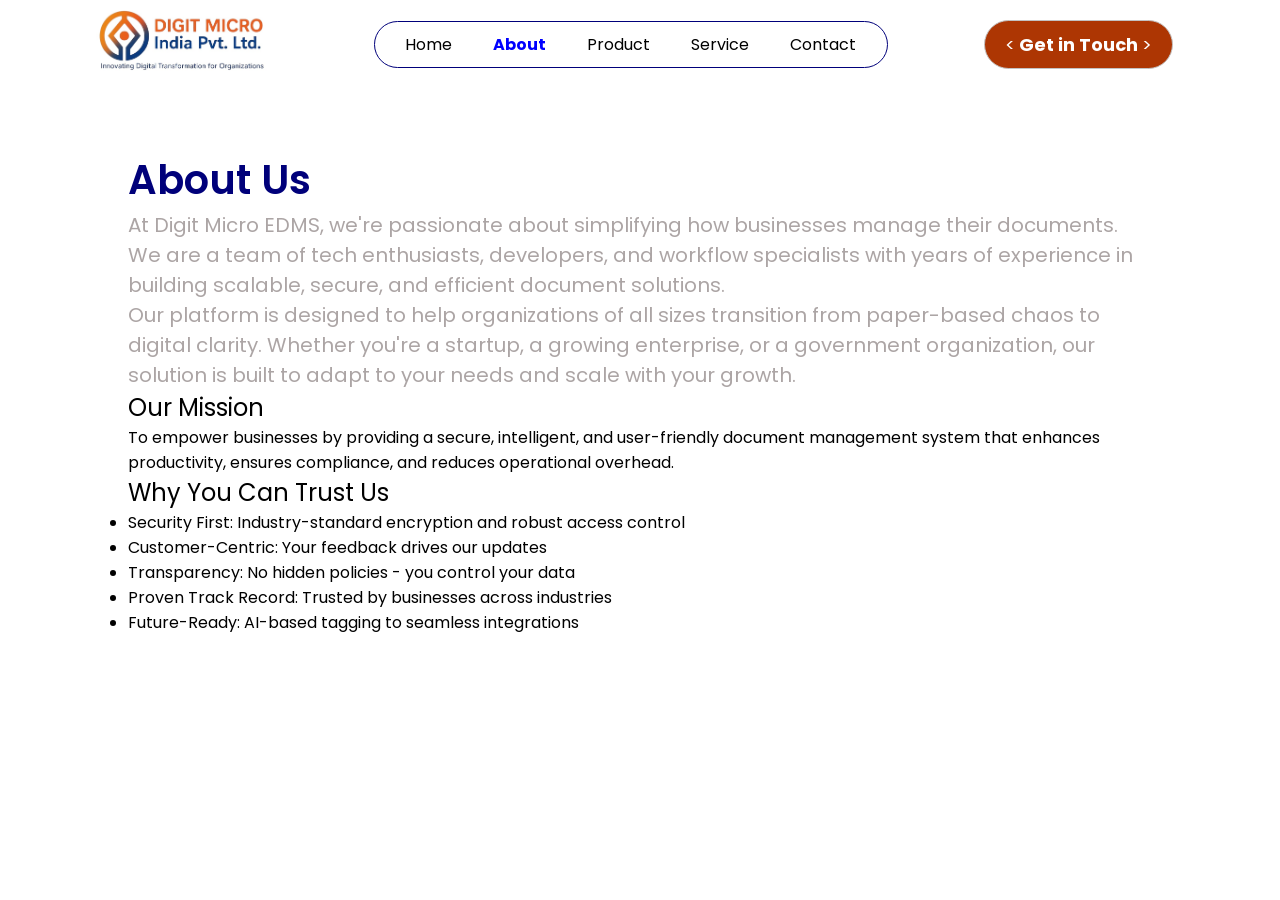
==== aboutus.html @ 91d1cb5f "section in hero and footer added & also some changes according to guidance" ====
<!DOCTYPE html>
<html lang="en">
<head>
    <meta charset="UTF-8">
    <link rel="stylesheet" href="style.css">
    <link rel="stylesheet" href="utility.css">
    <meta name="viewport" content="width=device-width, initial-scale=1.0">
    <title>Digit Micro</title>

</head>
<body>
    <Header class="">
        <div class="header">
            <div class="logo-div">
                <img class="logo" src="assets/img/logo.jpg" alt="">
            </div>
            <div class="header-right">
                <ul class="nav">
                    <li>
                        <a class="underline-hover"  href="index.html">Home</a>
                    </li>
                    <li>
                        <a class="underline-hover" href="aboutus.html">About</a>
                    </li>
                    <li>
                        <a class="underline-hover" href="">Product</a>
                    </li>
                    <li>
                        <a class="underline-hover" href="#">Service</a>
                    </li>
                    <li>
                        <a class="underline-hover" href="#">Contact</a>
                    </li>
                </ul>
            </div>
            <button class="header-btn"><span><</span> Get in Touch <span>></span></button>
        </div>
       
        
    </Header>
    <section class="display-80">
        <div class="aboutus">
            <h1>About Us</h1>
            <div>
                <p>
                    At Digit Micro EDMS, we're passionate about simplifying how businesses manage their documents. We are a team of tech enthusiasts, developers, and workflow specialists with years of experience in building scalable, secure, and efficient document solutions.
                </p>
                <p>
                    Our platform is designed to help organizations of all sizes transition from paper-based chaos to digital clarity. Whether you're a startup, a growing enterprise, or a government organization, our solution is built to adapt to your needs and scale with your growth.
                </p>
            </div>
        </div>

        <h2>Our Mission</h2>
        <div>
            To empower businesses by providing a secure, intelligent, and user-friendly document management system that enhances productivity, ensures compliance, and reduces operational overhead.
        </div>
        <h2>Why You Can Trust Us</h2>
        <ul>
            <li>Security First: Industry-standard encryption and robust access control</li>
            <li>Customer-Centric: Your feedback drives our updates</li>
            <li>Transparency: No hidden policies - you control your data</li>
            <li>Proven Track Record: Trusted by businesses across industries</li>
            <li>Future-Ready: AI-based tagging to seamless integrations</li>
        </ul>


    </section>

</body>
<script src="script.js"></script>
</html>
---- style.css ----
@import url('https://fonts.googleapis.com/css2?family=Poppins:ital,wght@0,100;0,200;0,300;0,400;0,500;0,600;0,700;0,800;0,900;1,100;1,200;1,300;1,400;1,500;1,600;1,700;1,800;1,900&display=swap');
:root{
    --gradient-color-1: linear-gradient(to right, orangered 50%, blue);
    --gradient-color-2: linear-gradient(to right, rgb(222, 219, 214) 0%, rgb(226, 218, 218), rgb(255, 255, 255),white);
    --gradient-color-3: linear-gradient(to right, rgb(255, 254, 254) 0%, white, rgb(229, 221, 221),rgb(219, 209, 209));
    --gray: rgb(172, 165, 165);
    --border: rgb(195, 194, 194);
    --darkblue: rgb(0, 0, 122);
    --darkorange: #ad3603;
}
*{
    margin: 0;
    padding: 0;
    font-family: "Poppins", sans-serif;
    font-weight: 400;
    font-style: normal;
}

.underline-hover {
position: relative;
display: inline-block;
color: #000; /* text color */
text-decoration: none;
}

.underline-hover::after {
content: "";
position: absolute;
left: 0;
bottom: 0;
height: 2px;
width: 100%;
background-image: var(--gradient-color-1);
transform: scaleX(0);
transform-origin: right;
transition: transform 0.3s ease;
}

.underline-hover:hover::after {
transform: scaleX(1);
transform-origin: left;
}

Header{
    position: fixed;
    top: 0px;
    background-color: #fff;
    z-index: 1;
   left: 85px;
}
.logo{
    width: 15vw;
    padding-top: 10px;
}
.header{
    display: flex;
    align-items: center;
    border-radius: 10px;
    justify-content: space-between;
    width: 85vw;
    margin: auto;
}
a {
    text-decoration: none;
}
.nav{
    display: flex;
    justify-content: space-evenly;
    gap: 10px;
    align-items: center;
    width: 40vw;
    cursor: pointer;
    border: 1px solid var(--darkblue);
    padding: 10px 0px;
    border-radius: 30px;
    font-weight: bold;
    & a{
        &:hover{
            transition: all 0.5s ease;
            color: var(--darkorange);
        }
    }
}
Header ul{
  list-style-type: none;  
}


.header-right{
    display: flex;
}

.header-btn{
    padding: 10px 20px;
    border-radius: 30px;
    border: none;
    color: #fff;
    background-color: var(--darkorange);
    border: 1px solid rgb(195, 194, 194);
    font-size: 18px;
    cursor: pointer;
    font-weight: bold;
    &:hover{

        transition: all 0.5s ease;
        background-color: blue;
        & span{
            transition: all 0.5s ease;
            margin: 0px 3px;
        }
    }
}
.hero-btn{
    width: 200px;
    padding: 10px 20px;
    background-color: var(--darkorange);
    color: white;
    border-radius: 30px;
    color: whitesmoke;
    border: none;
    border: 1px solid rgb(195, 194, 194);
    font-size: 18px;
    cursor: pointer;
    font-weight: bold;
    &:hover{

        transition: all 0.5s ease;
        background-color: blue;
        & .arrow{
            transition: all 0.5s ease;
            padding: 0px 10px;
        }
    }
}

section{
    margin-top: 50px;
}

.hero{
    margin-top: 140px;    
}

.hero-left{
    width: 40vw;
    display: flex;
    flex-direction: column;
    gap: 20px;
    & h1{
        text-align: start;
        font-size: 36px;
        font-weight: 600;
        color: var(--darkblue);
    }
    & p{
        text-align: start;
        font-size: 16px;
        font-weight: 400;
    }
    & .tag{
        text-align: start;
        color: var(--darkorange);
        font-size: 18px;
    }
}
.hero-ani{
    border: rgb(195, 194, 194) 1px solid;
    border-radius: 5px;
    width: 40vw;
    display: flex;
    gap: 10px;
    overflow: hidden;
    & img{
        width: 15vw;
        height: 35vh;
    }
    & h1{
        font-size: 16px;
        font-weight: 400;
        text-align: center;
        color: white;
    }
    
}
.ani-h1{
    display: flex;
    height: 5vw;
    background-color: var(--darkblue);
    align-items: center;
    justify-content: center;
}
.hero-ani{
    margin: 10px auto;
   
   
}

@keyframes slider {
    0%{
        transform: translateX(0);
    }
    100%{
        transform: translateX(-250%);
    }
}
.ani{
    animation: slider 8s linear infinite;
}

.aboutus{
    margin-top: 150px;
    & h1{
        font-size: 40px;
        font-weight: 600;
        color: var(--darkblue);
    }
    & div{
        font-size: 20px;
        font-weight: 400;
        color: var(--gray);
    }
}

.sec-2{
    border-radius: 10px;
    width: 40vw;
    height: 60vh;
    & h1{
        font-size: 36px;
        font-weight: 600;
        color: var(--darkblue);
        margin-bottom: 2%;
       
    }
    & h2{
        font-size: 18px;
        font-weight: 600;
        color: var(--darkblue);
    }
    & p{
        margin: 10px 0px;
    }
}
.tree{
    width: 40vw;
    height: 60vh;
    border-radius: 10px;
    box-shadow: rgba(0, 0, 0, 0.25) 0px 54px 55px, rgba(0, 0, 0, 0.12) 0px -12px 30px, rgba(0, 0, 0, 0.12) 0px 4px 6px, rgba(0, 0, 0, 0.17) 0px 12px 13px, rgba(0, 0, 0, 0.09) 0px -3px 5px;
}

.crown{
    width: 42vw;
    display: flex;
    justify-content: center;
    align-items: end;
    & img{
        width: 10vw;
    }
}

.footer{
    margin-top: 50px;
    display: grid;
    grid-template-columns: repeat(3, 1fr);
    gap: 10px;
    align-items: center;    
    justify-items: center;

    & h2{
        font-weight: bold;
        color: var(--darkblue);
    }
    & p{
        margin-top: 10px;
    }
   
}

.copyright{
    text-align: center;
    border-top: 1px solid var(--border);
    color: #000;
    padding-top: 20px;
}

.social{
    width: 38px;
    height: 38px;
}
.icons{
    gap: 5px;
    align-self: center;
    cursor: pointer;
    justify-items: center;
    justify-content: center;
    padding-bottom: 20px;
    margin-top: 30px;
}

Footer{
    border-radius: 10px;
    padding-top: 40px;
    margin-top: 50px;
    background-color: white;
    box-shadow: rgba(50, 50, 93, 0.25) 0px 30px 60px -12px inset, rgba(0, 0, 0, 0.3) 0px 18px 36px -18px inset;
}
---- utility.css ----
.flex{
    display: flex;
}
.grid{
    display: grid;
}
.items-center{
    align-items: center;
}
.justify-center{
    justify-content: center;
}
.justify-evenly{
    justify-content: space-evenly;
}
.justify-between{
    justify-content: space-between;
}
.text-center{
    text-align: center;
}
.text-right{
    text-align: right;
}
.text-left{
    text-align: left;
}
.display-85{
    width: 85vw;
    margin: auto;
}
.display-80{
    width: 80vw;
    margin: auto;
}
.relative{
    position: relative;
}
.absolute{
    position: absolute;
}
.active {
    color: blue; /* or any color */
    font-weight: bold;
}
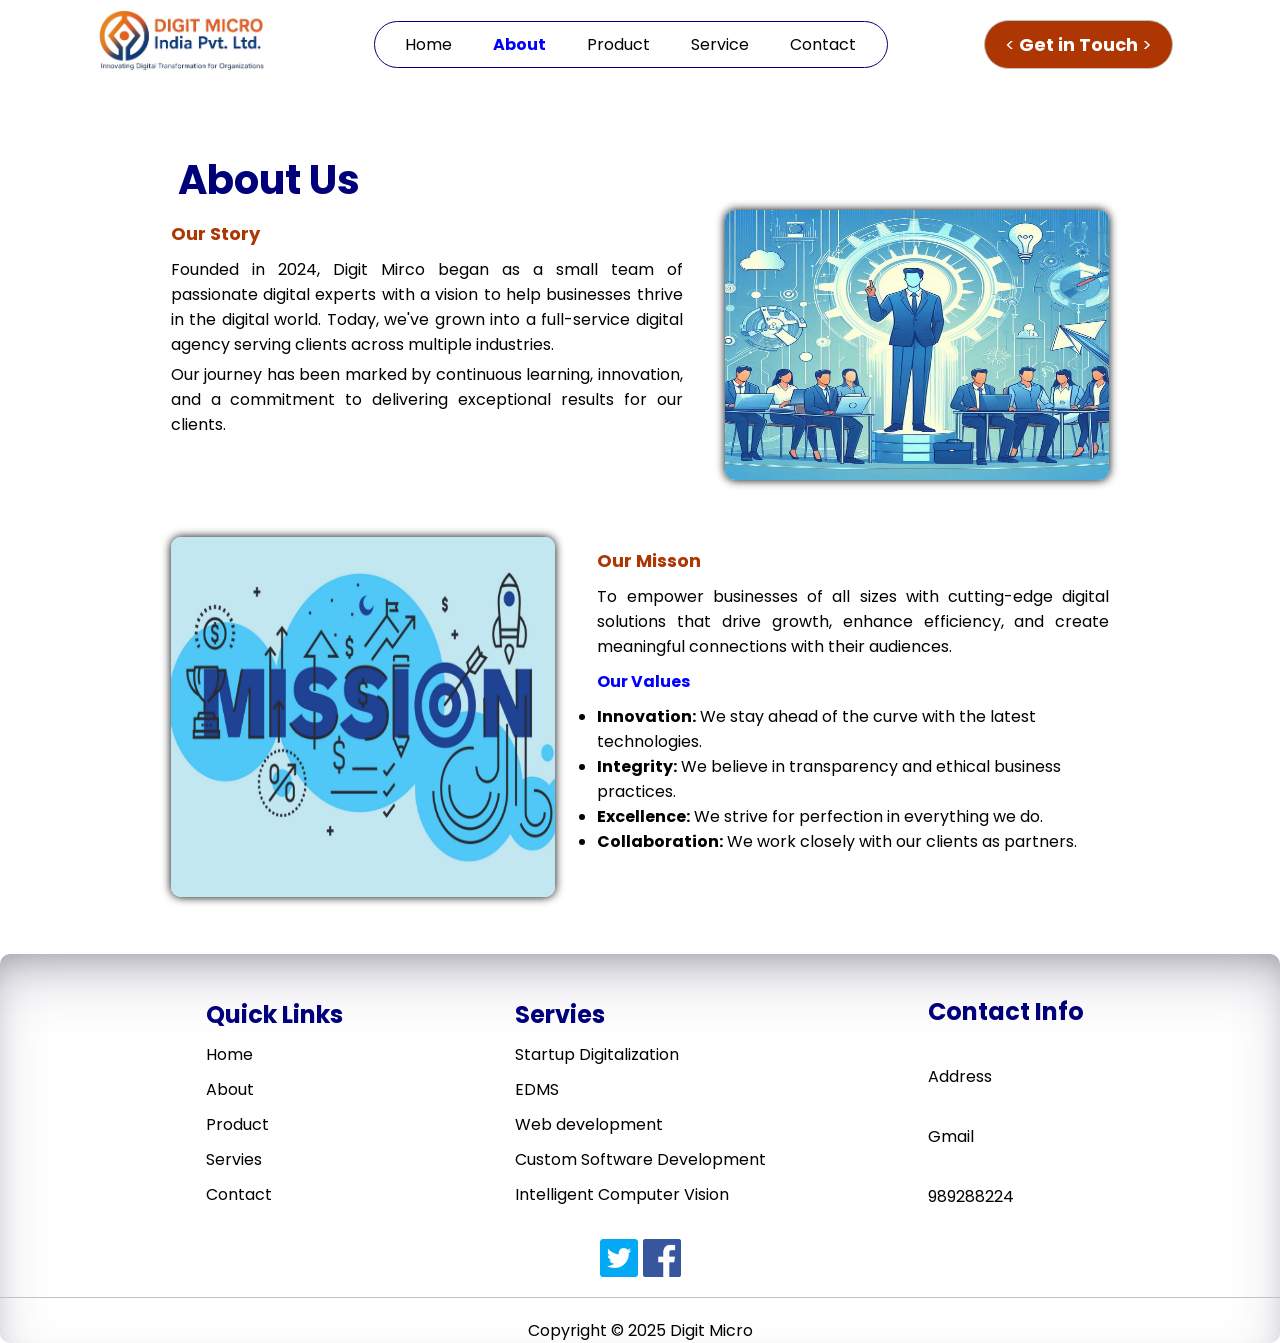
==== commit ece9cd1e: ""About us ready"" ====
--- a/aboutus.html
+++ b/aboutus.html
@@ -41,31 +41,86 @@
     <section class="display-80">
         <div class="aboutus">
             <h1>About Us</h1>
-            <div>
-                <p>
-                    At Digit Micro EDMS, we're passionate about simplifying how businesses manage their documents. We are a team of tech enthusiasts, developers, and workflow specialists with years of experience in building scalable, secure, and efficient document solutions.
-                </p>
-                <p>
-                    Our platform is designed to help organizations of all sizes transition from paper-based chaos to digital clarity. Whether you're a startup, a growing enterprise, or a government organization, our solution is built to adapt to your needs and scale with your growth.
-                </p>
+            <div class="flex justify-evenly">
+
+                <div class="aboutus-1">
+                    <h2>Our Story</h2>
+                    <p>
+                        Founded in 2024, Digit Mirco began as a small team of passionate digital experts with a vision to help businesses thrive in the digital world. Today, we've grown into a full-service digital agency serving clients across multiple industries.
+                    </p>
+                    <p>Our journey has been marked by continuous learning, innovation, and a commitment to delivering exceptional results for our clients.</p>
+                </div>
+                <div class="story">
+                    <img src="assets/img/story.jpg" alt="">
+                </div>
             </div>
+            <div class="flex justify-evenly reverse">
+
+                <div class="story-2">
+                    <img src="assets/img/Mission.jpg" alt="">
+                </div>
+                <div class="aboutus-1">
+                    <h2>Our Misson</h2>
+                    <p>
+                        To empower businesses of all sizes with cutting-edge digital solutions that drive growth, enhance efficiency, and create meaningful connections with their audiences.
+                    </p>
+                    <h3>Our Values</h3>
+                   <ul>
+                       <li><span>Innovation:</span> We stay ahead of the curve with the latest technologies.</li>
+                       <li><span>Integrity:</span> We believe in transparency and ethical business practices.</li>
+                       <li><span>Excellence:</span> We strive for perfection in everything we do.</li>
+                       <li><span>Collaboration:</span> We work closely with our clients as partners.</li>
+                      
+                    </ul>
+                </div>
+              
+            </div>
+            
         </div>
-
-        <h2>Our Mission</h2>
-        <div>
-            To empower businesses by providing a secure, intelligent, and user-friendly document management system that enhances productivity, ensures compliance, and reduces operational overhead.
-        </div>
-        <h2>Why You Can Trust Us</h2>
-        <ul>
-            <li>Security First: Industry-standard encryption and robust access control</li>
-            <li>Customer-Centric: Your feedback drives our updates</li>
-            <li>Transparency: No hidden policies - you control your data</li>
-            <li>Proven Track Record: Trusted by businesses across industries</li>
-            <li>Future-Ready: AI-based tagging to seamless integrations</li>
-        </ul>
 
 
     </section>
+    <Footer class="">
+        <div class="footer grid display-85">
+            <div>
+                <h2>Quick Links</h2>
+                <p>Home</p>
+                <p>About</p>
+                <p>Product</p>
+                <p>Servies</p>
+                <p>Contact</p>
+            </div>
+            <div>
+                <h2>Servies</h2>
+                <p>Startup Digitalization</p>
+                <p>EDMS</p>
+                <p>Web development</p>
+                <p>Custom Software Development</p>
+                <p>Intelligent Computer Vision</p>
+            </div>
+            <div>
+                <h2>Contact Info</h2>
+                <div>
+                    <img src="" alt="">
+                    <p>Address</p>
+                </div>
+                <div>
+                    <img src="" alt="">
+                    <p>Gmail</p>
+                </div>
+                <div>
+                    <img src="" alt="">
+                    <p>989288224</p>
+                </div>
+            </div>
+        </div>
+        <div class="flex justify-center icons">
+            <img  class="social" src="assets/img/twitter.png" alt="">
+            <img  class="social" src="assets/img/fb.png" alt="">
+        </div>
+        <div class="copyright">Copyright &copy; 2025 Digit Micro</div>
+
+    </Footer>
 
 </body>
 <script src="script.js"></script>
--- a/style.css
+++ b/style.css
@@ -132,6 +132,9 @@
         }
     }
 }
+.btn-div{
+    width: 85%;
+}
 
 section{
     margin-top: 50px;
@@ -210,14 +213,44 @@
 .aboutus{
     margin-top: 150px;
     & h1{
+        padding-left: 50px;
         font-size: 40px;
-        font-weight: 600;
-        color: var(--darkblue);
-    }
-    & div{
-        font-size: 20px;
-        font-weight: 400;
-        color: var(--gray);
+        font-weight: bold;
+        color: var(--darkblue);
+    }
+    & h2{
+        margin: 10px 0px;
+        font-size: 18px;
+        font-weight: bold;
+        color: var(--darkorange);
+    }   
+    & p{
+        margin: 5px 0px;
+        text-align: justify;
+    }
+    & .story img{
+        width: 30vw;
+        height: 30vh;
+        box-shadow: #000 0px 0px 10px;
+        border-radius: 10px;
+    }
+    & .story-2 img{
+        width: 30vw;
+        height: 40vh;
+        box-shadow: #000 0px 0px 10px;
+        border-radius: 10px;
+    }
+    & h3{
+        margin: 10px 0px;
+        font-size: 16px;
+        color: blue;
+        font-weight: bold;
+    }
+    & span{
+        font-weight: bold;
+    }
+    & .reverse{
+        margin-top: 50px;
     }
 }
 
@@ -303,4 +336,7 @@
     margin-top: 50px;
     background-color: white;
     box-shadow: rgba(50, 50, 93, 0.25) 0px 30px 60px -12px inset, rgba(0, 0, 0, 0.3) 0px 18px 36px -18px inset;
+}
+.aboutus-1{
+    width: 40vw;
 }
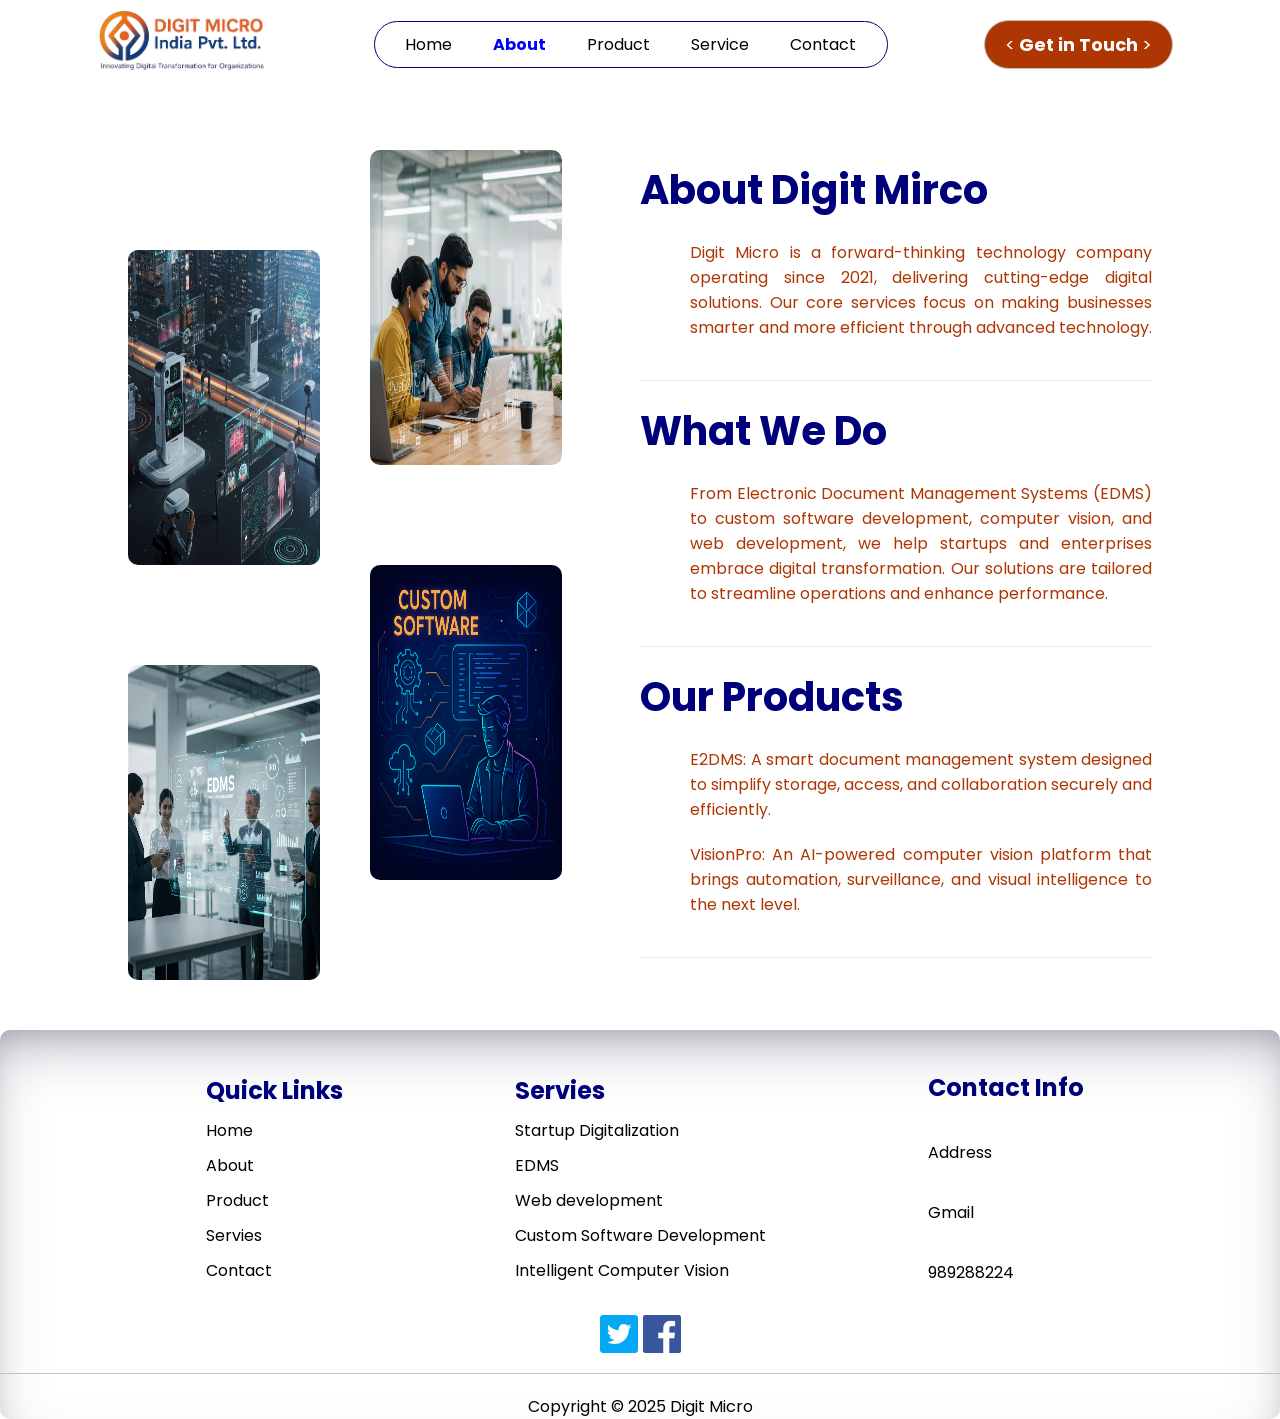
==== commit 587e3178: ""about us ready"" ====
--- a/aboutus.html
+++ b/aboutus.html
@@ -33,49 +33,55 @@
                     </li>
                 </ul>
             </div>
-            <button class="header-btn"><span><</span> Get in Touch <span>></span></button>
+            <button class="header-btn btn"><span><</span> Get in Touch <span>></span></button>
         </div>
        
         
     </Header>
-    <section class="display-80">
+    <section class="display-80 about">
         <div class="aboutus">
-            <h1>About Us</h1>
-            <div class="flex justify-evenly">
+            <div class="flex aboutus-1">
 
-                <div class="aboutus-1">
-                    <h2>Our Story</h2>
-                    <p>
-                        Founded in 2024, Digit Mirco began as a small team of passionate digital experts with a vision to help businesses thrive in the digital world. Today, we've grown into a full-service digital agency serving clients across multiple industries.
-                    </p>
-                    <p>Our journey has been marked by continuous learning, innovation, and a commitment to delivering exceptional results for our clients.</p>
+                <div class="display-40">
+                    <div class="flex aboutus-img">
+                        <img class="lower-img" src="assets/img/computer-vision.png" alt="">
+                        <img class="uppar-img" src="assets/img/digitization.png" alt="">
+                    </div>
+                    <div class="flex aboutus-img">
+                        <img class="lower-img" src="assets/img/EDMS.png" alt="">
+                        <img class="uppar-img" src="assets/img/custom-1.png" alt="">
+                    </div>
                 </div>
-                <div class="story">
-                    <img src="assets/img/story.jpg" alt="">
+                <div class="aboutus-content">
+                    <div class="">
+
+                    
+                    <div>
+                        <h1 class="aboutus-h1">About Digit Mirco</h1>
+                        <p class="aboutus-p">Digit Micro is a forward-thinking technology company operating since 2021, delivering cutting-edge digital solutions. Our core services focus on making businesses smarter and more efficient through advanced technology.</p>
+                        <!-- <div class="flex justify-center">
+                        <button class="header-btn"><span class="span">-></span>Explore More</button>
+                    </div> -->
+                    </div>
+                    <div>
+                        <h1 class="aboutus-h1">What We Do</h1>
+                        <p class="aboutus-p">From Electronic Document Management Systems (EDMS) to custom software development, computer vision, and web development, we help startups and enterprises embrace digital transformation. Our solutions are tailored to streamline operations and enhance performance.</p>
+                        <!-- <div class="flex justify-center">
+                        <button class="header-btn"><span class="span">-></span>Explore More</button>
+                    </div> -->
+                    </div>
+                    <div>
+                        <h1 class="aboutus-h1"> Our Products</h1>
+                        <p>E2DMS: A smart document management system designed to simplify storage, access, and collaboration securely and efficiently.</p>
+                        <p class="aboutus-p">VisionPro: An AI-powered computer vision platform that brings automation, surveillance, and visual intelligence to the next level.</p>
+                        <!-- <div class="flex justify-center">
+                        <button class="header-btn btn-3"><span class="span">-></span>Explore More</button>
+                    </div> -->
+                    </div>
+                </div>
                 </div>
             </div>
-            <div class="flex justify-evenly reverse">
-
-                <div class="story-2">
-                    <img src="assets/img/Mission.jpg" alt="">
-                </div>
-                <div class="aboutus-1">
-                    <h2>Our Misson</h2>
-                    <p>
-                        To empower businesses of all sizes with cutting-edge digital solutions that drive growth, enhance efficiency, and create meaningful connections with their audiences.
-                    </p>
-                    <h3>Our Values</h3>
-                   <ul>
-                       <li><span>Innovation:</span> We stay ahead of the curve with the latest technologies.</li>
-                       <li><span>Integrity:</span> We believe in transparency and ethical business practices.</li>
-                       <li><span>Excellence:</span> We strive for perfection in everything we do.</li>
-                       <li><span>Collaboration:</span> We work closely with our clients as partners.</li>
-                      
-                    </ul>
-                </div>
-              
-            </div>
-            
+                
         </div>
 
 
--- a/style.css
+++ b/style.css
@@ -47,10 +47,20 @@
     background-color: #fff;
     z-index: 1;
    left: 85px;
+
+   @media screen and (max-width: 780px) {
+    left: 55px;  
+    }
+   @media screen and (max-width: 620px) {
+    left: 40px;  
+    }
 }
 .logo{
     width: 15vw;
     padding-top: 10px;
+    @media screen and (max-width: 550px) {
+      width: 30vw;
+    }
 }
 .header{
     display: flex;
@@ -63,6 +73,13 @@
 a {
     text-decoration: none;
 }
+.hamburger{
+    display: none;
+    @media screen and (max-width: 588px) {
+        display: block;  
+    }
+}
+
 .nav{
     display: flex;
     justify-content: space-evenly;
@@ -80,6 +97,23 @@
             color: var(--darkorange);
         }
     }
+    @media screen and (max-width: 900px) {
+        font-size: 14px;
+        
+    }
+    @media screen and (max-width: 780px) {
+        font-size: 12px;
+        
+    }
+    @media screen and (max-width: 700px) {
+        font-size: 10px;
+        
+    }
+    @media screen and (max-width: 588px) {
+        display: none;  
+    }
+    
+   
 }
 Header ul{
   list-style-type: none;  
@@ -109,6 +143,20 @@
             margin: 0px 3px;
         }
     }
+
+    @media screen and (max-width: 900px) {
+        font-size: 16px;
+    }
+    @media screen and (max-width: 780px) {
+        font-size: 14px;
+    }
+    @media screen and (max-width: 700px) {
+        font-size: 12px;
+    }
+    @media screen and (max-width: 588px) {
+        display: none;  
+    }
+           
 }
 .hero-btn{
     width: 200px;
@@ -131,6 +179,19 @@
             padding: 0px 10px;
         }
     }
+    @media screen and (max-width: 900px) {
+        font-size: 16px;
+    }
+    @media screen and (max-width: 780px) {
+        font-size: 14px;
+    }
+    @media screen and (max-width: 700px) {
+        font-size: 12px;
+    }
+    @media screen and (max-width: 588px) {
+        font-size: 10px;   
+    }
+   
 }
 .btn-div{
     width: 85%;
@@ -141,7 +202,22 @@
 }
 
 .hero{
-    margin-top: 140px;    
+    margin-top: 140px;
+    @media screen and (max-width: 900px) {
+        margin-top: 100px;
+    }   
+    @media screen and (max-width: 620px) {
+        margin-top: 50px;
+    } 
+    @media screen and (max-width: 550px) {
+        margin-top: 80px;
+    } 
+}
+.hero-div{
+    @media screen and (max-width: 455px) {
+        flex-direction: column;
+        
+    }
 }
 
 .hero-left{
@@ -165,6 +241,65 @@
         color: var(--darkorange);
         font-size: 18px;
     }
+    @media screen and (max-width: 900px) {
+        gap: 15px;
+        & h1{
+            margin-top: 10px;
+            font-size: 24px;
+        }
+        & p{
+            font-size: 14px;
+        }
+        & .tag{
+            font-size: 16px;
+        }   
+    }
+    @media screen and (max-width: 780px) {
+        & h1{
+            font-size: 20px;
+        }
+       
+    }
+    @media screen and (max-width: 700px) {
+        gap: 10px;
+        & h1{
+            margin-top: 10px;
+            font-size: 18px;
+        }
+        & p{
+            font-size: 12px;
+        }
+        & .tag{
+            font-size: 14px;
+        }   
+    }
+
+    @media screen and (max-width: 570px) {
+        & h1{
+            margin-top: 13px;
+            font-size: 14px;
+        }
+        & p{
+            font-size: 10px;
+        }
+        & .tag{
+            font-size: 12px;
+        }
+    }
+    @media screen and (max-width: 455px) {
+        width: 80vw; 
+        margin: auto;  
+        & h1{
+           text-align: center;
+        }
+        & p{
+          text-align: center;
+        }
+        & .tag{
+           text-align: center;
+        } 
+    }
+
 }
 .hero-ani{
     border: rgb(195, 194, 194) 1px solid;
@@ -183,6 +318,62 @@
         text-align: center;
         color: white;
     }
+    @media screen and (max-width: 1111px) {
+        & img{
+            width: 20vw;
+            height: 50vh;
+        }
+        & h1{
+            font-size: 14px;
+        } 
+    }
+    @media screen and (max-width: 900px) {
+        & img{
+            width: 20vw;
+            height: 35vh;
+        }
+        & h1{
+            font-size: 10px;
+        } 
+    }
+    @media screen and (max-width: 780px) {
+        & img{
+            width: 20vw;
+            height: 35vh;
+        }
+        & h1{
+            font-size: 10px;
+        } 
+    }
+    @media screen and (max-width: 700px) {
+        & img{
+            width: 20vw;
+            height: 30vh;
+        }
+        & h1{
+            font-size: 10px;
+        } 
+    }
+    @media screen and (max-width: 570px) {
+        & img{
+            width: 20vw;
+            height: 25vh;
+        }
+        & h1{
+            font-size: 10px;
+        } 
+    }
+    @media screen and (max-width: 455px) {
+        width: 80vw;
+        margin: auto;
+        & img{
+            width: 40vw;
+            height: 25vh;
+        }
+        & h1{
+            font-size: 8px;
+        } 
+    }
     
 }
 .ani-h1{
@@ -210,54 +401,114 @@
     animation: slider 8s linear infinite;
 }
 
+
+@keyframes about-img-lower {
+    0%{
+        rotate: -10deg;
+        
+    }
+    100%{
+        transform: translateX(-50%);
+        transform: translateY(-50%);
+    }
+}
+@keyframes about-img-uppar {
+    0%{
+        rotate: -10deg;
+        
+    }
+    100%{
+        transform: translateX(50%);
+        transform: translateY(50%);
+    }
+}
+@keyframes about-heading {
+    0%{
+        transform: translateY(-100%);
+    }
+    100%{
+        transform: translateY(0%);
+    }
+}
+@keyframes about-slider {
+    0%{
+        transform: translateX(0%);
+    }
+    100%{
+        transform: translateX(-105%);
+    }
+}
+
 .aboutus{
     margin-top: 150px;
+    overflow: hidden;
+
+    .aboutus-img{
+        width: 40vw;
+        gap: 50px;
+    }
+
+    .aboutus-content{
+        width: 40vw;
+    }
+    .aboutus-p{
+        padding-bottom: 40px;
+        border-bottom: rgb(239, 234, 234) 1px solid;
+    }
+    
     & h1{
-        padding-left: 50px;
+        margin-top: 50px;
         font-size: 40px;
         font-weight: bold;
         color: var(--darkblue);
-    }
-    & h2{
-        margin: 10px 0px;
-        font-size: 18px;
-        font-weight: bold;
+        /* text-align: center; */
+    }
+
+    .aboutus-h1{
+        margin-bottom: 20px;
+        margin-top: 10px;
+        animation: about-heading 500ms linear;
+        width: 40vw;
+    }
+
+    & p{
+        padding-left: 50px;
+        font-size: 16px;
+        text-align: justify;
         color: var(--darkorange);
-    }   
-    & p{
-        margin: 5px 0px;
-        text-align: justify;
-    }
-    & .story img{
-        width: 30vw;
-        height: 30vh;
-        box-shadow: #000 0px 0px 10px;
+        margin: 20px 0px;
+    }
+    button{
+        margin-top: 40px;
         border-radius: 10px;
     }
-    & .story-2 img{
-        width: 30vw;
-        height: 40vh;
-        box-shadow: #000 0px 0px 10px;
+    .aboutus-img img{
+        width: 15vw;
+        height: 35vh;
         border-radius: 10px;
-    }
-    & h3{
-        margin: 10px 0px;
-        font-size: 16px;
-        color: blue;
-        font-weight: bold;
-    }
-    & span{
-        font-weight: bold;
-    }
-    & .reverse{
-        margin-top: 50px;
-    }
-}
-
+        
+    }
+    .lower-img{
+        margin-top: 100px;
+        animation: 2s about-img-lower linear infinite;
+    }
+    .uppar-img{
+        animation: 2s about-img-uppar linear infinite;
+        margin-bottom: 100px;
+    }
+}
+.sec-2-div{
+    
+    display: flex;
+
+    @media screen and (max-width: 790px) {
+        flex-direction: column;
+        
+    }
+}
 .sec-2{
     border-radius: 10px;
     width: 40vw;
-    height: 60vh;
     & h1{
         font-size: 36px;
         font-weight: 600;
@@ -273,12 +524,29 @@
     & p{
         margin: 10px 0px;
     }
+    @media screen and (max-width: 900px) {
+        & h1{
+            font-size: 24px;
+        }
+        & h2{
+            font-size: 16px;
+        }
+        
+    }
+    @media screen and (max-width: 790px) {
+        width: 80vw;
+        margin: auto
+    }
 }
 .tree{
     width: 40vw;
     height: 60vh;
     border-radius: 10px;
     box-shadow: rgba(0, 0, 0, 0.25) 0px 54px 55px, rgba(0, 0, 0, 0.12) 0px -12px 30px, rgba(0, 0, 0, 0.12) 0px 4px 6px, rgba(0, 0, 0, 0.17) 0px 12px 13px, rgba(0, 0, 0, 0.09) 0px -3px 5px;
+    @media screen and (max-width: 790px) {
+        width: 80vw;
+        margin: auto
+    }
 }
 
 .crown{
@@ -288,6 +556,13 @@
     align-items: end;
     & img{
         width: 10vw;
+    }
+    @media screen and (max-width: 900px) {
+        width: 50vw;
+        & img{
+            width: 9vw;
+        }
+        
     }
 }
 
@@ -305,6 +580,25 @@
     }
     & p{
         margin-top: 10px;
+    }
+    @media screen and (max-width: 910px) {
+        & p{
+            font-size: 14px;
+        }
+    }
+    @media screen and (max-width: 800px) {
+        & p{
+            font-size: 12px;
+        }
+    }
+    @media screen and (max-width: 650px) {
+        grid-template-columns: 1fr;
+        & h2{
+            text-align: center;
+        }
+        & p{
+            text-align: center;
+        }
     }
    
 }
@@ -337,6 +631,4 @@
     background-color: white;
     box-shadow: rgba(50, 50, 93, 0.25) 0px 30px 60px -12px inset, rgba(0, 0, 0, 0.3) 0px 18px 36px -18px inset;
 }
-.aboutus-1{
-    width: 40vw;
-}+
--- a/utility.css
+++ b/utility.css
@@ -43,3 +43,7 @@
     color: blue; /* or any color */
     font-weight: bold;
 }
+
+.display-40{
+    width: 40vw;
+}
